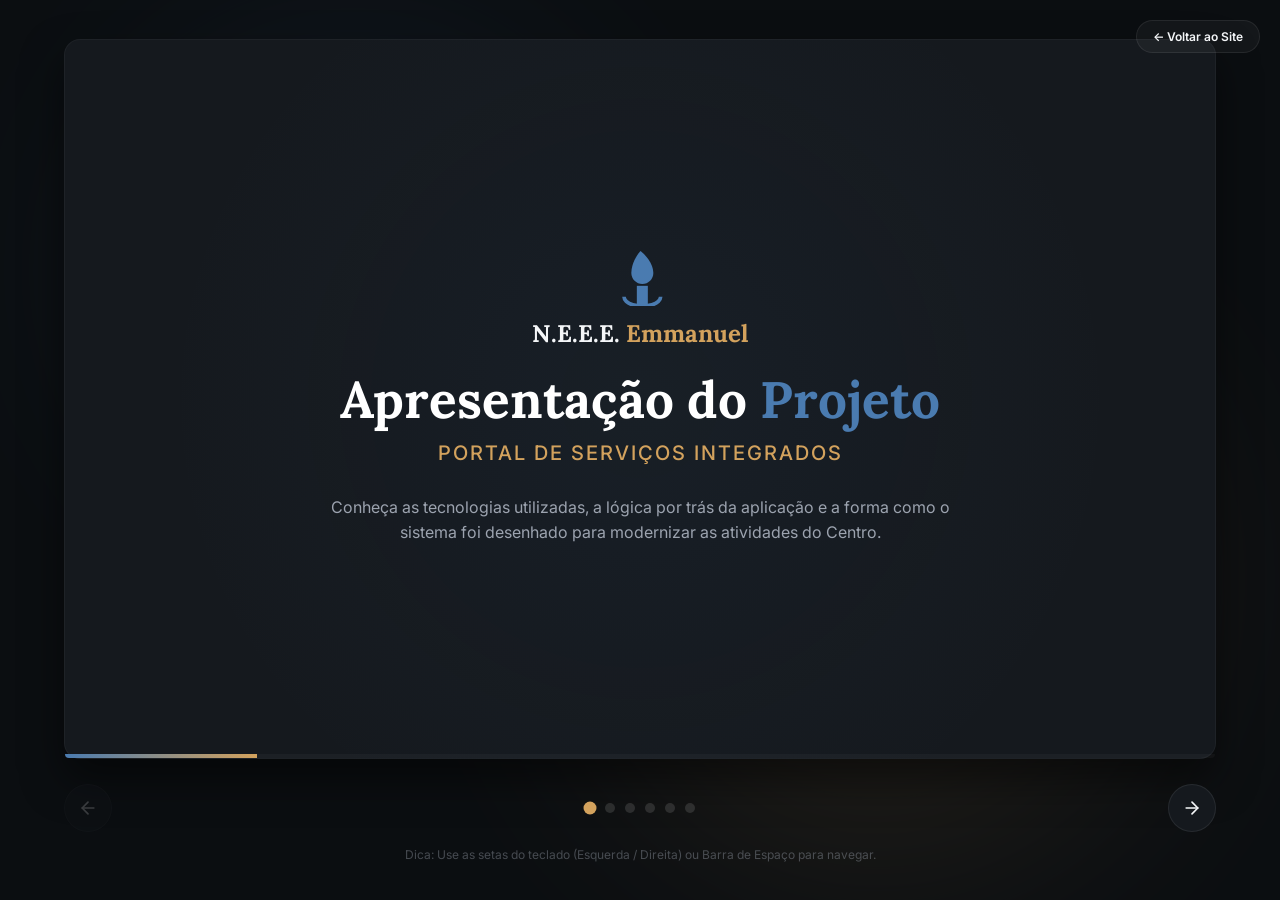
==== slides.html @ 594415b6 "refactor: remove comentarios de slides.html e posiciona na raiz" ====
﻿<!DOCTYPE html>
<html lang="pt-BR">

<head>
    <meta charset="UTF-8">
    <meta name="viewport" content="width=device-width, initial-scale=1.0">
    <title>Apresentação do Projeto - N.E.E.E. Emmanuel</title>
    <link rel="preconnect" href="https://fonts.googleapis.com">
    <link rel="preconnect" href="https://fonts.gstatic.com" crossorigin>
    <link
        href="https://fonts.googleapis.com/css2?family=Inter:wght@300;400;500;600;700;800&family=Lora:ital,wght@0,400;0,500;0,600;0,700;1,400&display=swap"
        rel="stylesheet">
    <style>
        :root {
            --primary-color: #4A7BB0;
            --primary-hover: #355B86;
            --primary-light: #F0F5FA;
            --secondary-color: #D3A25D;
            --secondary-hover: #B58444;
            --bg-dark: #0B0E11;
            --bg-slide: #15191E;
            --text-light: #F4F6F8;
            --text-gray: #9CA3AF;
            --font-title: 'Lora', serif;
            --font-body: 'Inter', sans-serif;
            --transition: all 0.4s cubic-bezier(0.25, 0.8, 0.25, 1);
            --shadow: 0 20px 40px rgba(0, 0, 0, 0.5);
            --radius: 16px;
        }

        * {
            margin: 0;
            padding: 0;
            box-sizing: border-box;
        }

        body {
            font-family: var(--font-body);
            background-color: var(--bg-dark);
            color: var(--text-light);
            height: 100vh;
            overflow: hidden;
            display: flex;
            flex-direction: column;
            justify-content: center;
            align-items: center;
            position: relative;
        }

        .glowing-bg {
            position: absolute;
            top: 0;
            left: 0;
            width: 100vw;
            height: 100vh;
            overflow: hidden;
            z-index: 1;
            pointer-events: none;
        }

        .blob {
            position: absolute;
            border-radius: 50%;
            filter: blur(120px);
            opacity: 0.12;
            animation: float 20s infinite alternate ease-in-out;
        }

        .blob-1 {
            width: 450px;
            height: 450px;
            background-color: var(--primary-color);
            top: 5%;
            left: 10%;
        }

        .blob-2 {
            width: 550px;
            height: 550px;
            background-color: var(--secondary-color);
            bottom: 5%;
            right: 10%;
            animation-delay: -7s;
        }

        @keyframes float {
            0% {
                transform: translate(0, 0) scale(1);
            }

            50% {
                transform: translate(60px, 40px) scale(1.15);
            }

            100% {
                transform: translate(-40px, -60px) scale(0.9);
            }
        }

        .presentation-container {
            position: relative;
            width: 90vw;
            height: 80vh;
            max-width: 1200px;
            max-height: 720px;
            perspective: 1500px;
            z-index: 10;
        }

        .slide {
            position: absolute;
            top: 0;
            left: 0;
            width: 100%;
            height: 100%;
            background-color: var(--bg-slide);
            border-radius: var(--radius);
            padding: 45px 55px;
            box-shadow: var(--shadow);
            opacity: 0;
            visibility: hidden;
            transform: translateZ(-100px) scale(0.95);
            transition: var(--transition);
            display: flex;
            flex-direction: column;
            justify-content: space-between;
            border: 1px solid rgba(255, 255, 255, 0.04);
        }

        .slide.active {
            opacity: 1;
            visibility: visible;
            transform: translateZ(0) scale(1);
        }

        .slide.prev {
            transform: translateZ(-100px) scale(0.95);
            opacity: 0;
            visibility: hidden;
        }

        .slide-header {
            display: flex;
            justify-content: space-between;
            align-items: center;
            border-bottom: 1px solid rgba(255, 255, 255, 0.06);
            padding-bottom: 15px;
        }

        .slide-logo {
            display: flex;
            align-items: center;
            gap: 10px;
        }

        .logo-text {
            font-family: var(--font-title);
            font-size: 1.1rem;
            font-weight: 700;
        }

        .logo-text span {
            color: var(--secondary-color);
        }

        .slide-tag {
            font-size: 0.7rem;
            text-transform: uppercase;
            letter-spacing: 2px;
            color: var(--primary-color);
            font-weight: 800;
        }

        .slide-body {
            flex-grow: 1;
            display: flex;
            flex-direction: column;
            justify-content: center;
            margin: 25px 0;
        }

        .slide h2 {
            font-family: var(--font-title);
            font-size: 2.4rem;
            color: #FFFFFF;
            margin-bottom: 15px;
            line-height: 1.2;
        }

        .slide h2 span {
            color: var(--secondary-color);
        }

        .slide p {
            color: var(--text-gray);
            font-size: 1.1rem;
            line-height: 1.6;
            max-width: 850px;
        }

        .slide-footer {
            display: flex;
            justify-content: space-between;
            align-items: center;
            border-top: 1px solid rgba(255, 255, 255, 0.04);
            padding-top: 15px;
            font-size: 0.8rem;
            color: var(--text-gray);
            opacity: 0.8;
        }

        .slide-grid-2 {
            display: grid;
            grid-template-columns: 1.15fr 0.85fr;
            gap: 40px;
            align-items: center;
        }

        .slide-grid-3 {
            display: grid;
            grid-template-columns: repeat(3, 1fr);
            gap: 20px;
            margin-top: 10px;
        }

        .slide-card {
            background-color: rgba(255, 255, 255, 0.01);
            border: 1px solid rgba(255, 255, 255, 0.04);
            border-radius: 12px;
            padding: 24px;
            transition: var(--transition);
            height: 100%;
            display: flex;
            flex-direction: column;
            justify-content: space-between;
        }

        .slide-card:hover {
            background-color: rgba(255, 255, 255, 0.04);
            transform: translateY(-5px);
            border-color: var(--secondary-color);
            box-shadow: 0 10px 20px rgba(0, 0, 0, 0.2);
        }

        .slide-card h4 {
            font-size: 1.15rem;
            color: var(--secondary-color);
            margin-bottom: 8px;
            font-family: var(--font-title);
        }

        .slide-card p {
            font-size: 0.85rem;
            line-height: 1.5;
            color: var(--text-gray);
        }

        .slide-card .card-icon {
            font-size: 1.5rem;
            margin-bottom: 12px;
            background: rgba(255, 255, 255, 0.02);
            width: 45px;
            height: 45px;
            display: flex;
            align-items: center;
            justify-content: center;
            border-radius: 10px;
            border: 1px solid rgba(255, 255, 255, 0.04);
        }

        .slide-title-page {
            text-align: center;
            align-items: center;
            justify-content: center;
            background: radial-gradient(circle at center, rgba(74, 123, 176, 0.06) 0%, rgba(21, 25, 30, 0) 70%), var(--bg-slide);
        }

        .slide-title-page .logo-container {
            margin-bottom: 20px;
            display: flex;
            flex-direction: column;
            align-items: center;
            gap: 12px;
        }

        .slide-title-page h1 {
            font-family: var(--font-title);
            font-size: 3.2rem;
            line-height: 1.2;
            color: #FFFFFF;
            margin-bottom: 10px;
        }

        .slide-title-page h1 span {
            color: var(--primary-color);
        }

        .slide-title-page h3 {
            font-size: 1.25rem;
            font-weight: 500;
            color: var(--secondary-color);
            margin-bottom: 30px;
            letter-spacing: 2px;
            text-transform: uppercase;
        }

        .slide-title-page p {
            max-width: 650px;
            font-size: 1rem;
            color: var(--text-gray);
            margin: 0 auto;
        }

        .controls {
            display: flex;
            justify-content: space-between;
            align-items: center;
            width: 90vw;
            max-width: 1200px;
            margin-top: 25px;
            z-index: 10;
        }

        .btn-nav {
            background-color: var(--bg-slide);
            border: 1px solid rgba(255, 255, 255, 0.08);
            color: var(--text-light);
            width: 48px;
            height: 48px;
            border-radius: 50%;
            cursor: pointer;
            display: flex;
            justify-content: center;
            align-items: center;
            transition: var(--transition);
            outline: none;
        }

        .btn-nav:hover:not(:disabled) {
            background-color: var(--primary-color);
            border-color: var(--primary-color);
            transform: scale(1.05);
        }

        .btn-nav:disabled {
            opacity: 0.2;
            cursor: not-allowed;
        }

        .pagination {
            display: flex;
            gap: 10px;
        }

        .dot {
            width: 10px;
            height: 10px;
            border-radius: 50%;
            background-color: rgba(255, 255, 255, 0.12);
            cursor: pointer;
            transition: var(--transition);
        }

        .dot.active {
            background-color: var(--secondary-color);
            transform: scale(1.3);
        }

        .progress-container {
            width: 100%;
            height: 4px;
            background-color: rgba(255, 255, 255, 0.03);
            position: absolute;
            bottom: 0;
            left: 0;
            border-radius: 0 0 var(--radius) var(--radius);
            overflow: hidden;
        }

        .progress-bar {
            height: 100%;
            width: 0%;
            background: linear-gradient(90deg, var(--primary-color), var(--secondary-color));
            transition: width 0.4s ease;
        }

        ul.slide-list {
            list-style: none;
            margin-top: 15px;
        }

        ul.slide-list li {
            position: relative;
            padding-left: 26px;
            margin-bottom: 12px;
            font-size: 1rem;
            color: var(--text-gray);
        }

        ul.slide-list li::before {
            content: "✓";
            position: absolute;
            left: 0;
            color: var(--secondary-color);
            font-weight: 800;
        }

        .tech-badges {
            display: flex;
            flex-wrap: wrap;
            gap: 8px;
            margin-top: 12px;
        }

        .tech-badge {
            background-color: rgba(74, 123, 176, 0.1);
            color: var(--primary-color);
            border: 1px solid rgba(74, 123, 176, 0.2);
            padding: 4px 10px;
            border-radius: 20px;
            font-size: 0.75rem;
            font-weight: 600;
        }

        .tech-badge.sec {
            background-color: rgba(211, 162, 93, 0.1);
            color: var(--secondary-color);
            border: 1px solid rgba(211, 162, 93, 0.2);
        }

        .shortcuts-tip {
            font-size: 0.75rem;
            color: var(--text-gray);
            opacity: 0.4;
            text-align: center;
            margin-top: 15px;
            z-index: 10;
        }

        .nav-home-btn {
            position: absolute;
            top: 20px;
            right: 20px;
            background-color: rgba(255, 255, 255, 0.04);
            border: 1px solid rgba(255, 255, 255, 0.08);
            color: var(--text-light);
            text-decoration: none;
            padding: 8px 16px;
            border-radius: 30px;
            font-size: 0.75rem;
            font-weight: 600;
            transition: var(--transition);
            z-index: 100;
        }

        .nav-home-btn:hover {
            background-color: var(--primary-color);
            border-color: var(--primary-color);
        }

        .terminal-window {
            background-color: #090C0E;
            border: 1px solid rgba(255, 255, 255, 0.06);
            border-radius: 10px;
            overflow: hidden;
            box-shadow: 0 10px 30px rgba(0, 0, 0, 0.4);
            width: 100%;
        }

        .terminal-header {
            background-color: rgba(255, 255, 255, 0.02);
            padding: 10px 14px;
            display: flex;
            align-items: center;
            gap: 6px;
            border-bottom: 1px solid rgba(255, 255, 255, 0.04);
        }

        .terminal-dot {
            width: 8px;
            height: 8px;
            border-radius: 50%;
        }

        .dot-red {
            background-color: #FF5F56;
        }

        .dot-yellow {
            background-color: #FFBD2E;
        }

        .dot-green {
            background-color: #27C93F;
        }

        .terminal-title {
            margin-left: auto;
            margin-right: auto;
            font-size: 0.7rem;
            color: var(--text-gray);
            letter-spacing: 0.5px;
        }

        .terminal-body {
            padding: 16px 20px;
        }

        @media (max-width: 768px) {
            body {
                overflow-y: auto;
                height: auto;
                padding: 40px 10px;
            }

            .presentation-container {
                width: 95vw;
                height: auto;
                min-height: 80vh;
            }

            .slide {
                position: relative;
                height: auto;
                padding: 30px 20px;
                opacity: 0;
                display: none;
                margin-bottom: 0;
            }

            .slide.active {
                opacity: 1;
                display: flex;
            }

            .slide h2 {
                font-size: 1.8rem;
            }

            .slide p {
                font-size: 0.95rem;
            }

            .slide-grid-2,
            .slide-grid-3 {
                grid-template-columns: 1fr;
                gap: 20px;
            }

            .slide-card {
                padding: 16px;
            }

            .controls {
                width: 95vw;
                margin-top: 15px;
            }

            .nav-home-btn {
                position: fixed;
                top: 10px;
                right: 10px;
                padding: 6px 12px;
                font-size: 0.7rem;
            }
        }
    </style>
</head>

<body>

    <div class="glowing-bg">
        <div class="blob blob-1"></div>
        <div class="blob blob-2"></div>
    </div>

    <a href="index.html" class="nav-home-btn">← Voltar ao Site</a>

    <div class="presentation-container">

        <div class="slide slide-title-page active">
            <div class="logo-container">
                <svg width="55" height="55" viewBox="0 0 24 30" fill="none" xmlns="http://www.w3.org/2000/svg">
                    <path
                        d="M12 0C12 0 7 5.37258 7 12C7 15.3137 9.68629 18 13 18C16.3137 18 19 15.3137 19 12C19 5.37258 12 0 12 0Z"
                        fill="var(--primary-color)" />
                    <rect x="10" y="19" width="6" height="11" fill="var(--primary-color)" />
                    <path d="M3 25C3 25 3 30 13 30C23 30 23 25 23 25" stroke="var(--primary-color)" stroke-width="2" />
                </svg>
                <div class="logo-text" style="font-size: 1.5rem;">N.E.E.E. <span>Emmanuel</span></div>
            </div>
            <h1>Apresentação do <span>Projeto</span></h1>
            <h3>Portal de Serviços Integrados</h3>
            <p>Conheça as tecnologias utilizadas, a lógica por trás da aplicação e a forma como o sistema foi desenhado
                para modernizar as atividades do Centro.</p>
            <div class="progress-container">
                <div class="progress-bar"></div>
            </div>
        </div>

        <div class="slide">
            <div class="slide-header">
                <div class="slide-logo">
                    <svg width="20" height="20" viewBox="0 0 24 30" fill="none" xmlns="http://www.w3.org/2000/svg">
                        <path
                            d="M12 0C12 0 7 5.37258 7 12C7 15.3137 9.68629 18 13 18C16.3137 18 19 15.3137 19 12C19 5.37258 12 0 12 0Z"
                            fill="var(--primary-color)" />
                        <rect x="10" y="19" width="6" height="11" fill="var(--primary-color)" />
                        <path d="M3 25C3 25 3 30 13 30C23 30 23 25 23 25" stroke="var(--primary-color)"
                            stroke-width="2" />
                    </svg>
                    <span class="logo-text">PORTAL <span>Emmanuel</span></span>
                </div>
                <span class="slide-tag">01 / Conceito</span>
            </div>
            <div class="slide-body">
                <div class="slide-grid-2">
                    <div>
                        <h2>A Proposta do <span>Projeto</span></h2>
                        <p>O Núcleo de Estudos Espírita Emmanuel atua desde 1969 prestando auxílio e amparo. Este
                            projeto propõe a <strong>modernização e facilitação</strong> do acesso da comunidade aos
                            serviços do centro.</p>
                        <ul class="slide-list">
                            <li><strong>Site Institucional:</strong> Divulgação histórica, palestras públicas e ações
                                sociais presenciais.</li>
                            <li><strong>Portal Interativo:</strong> Gestão e simulação de serviços em formato digital,
                                eliminando processos lentos em papel.</li>
                            <li><strong>Inclusão e Comunidade:</strong> Conexão mais ágil para voluntários, leitores e
                                participantes do bazar de caridade.</li>
                        </ul>
                    </div>
                    <div style="text-align: center; font-size: 8rem; opacity: 0.12; user-select: none;">🎯</div>
                </div>
            </div>
            <div class="slide-footer">
                <span>Projeto Portal de Serviços NEEE</span>
                <span>Slide 2 de 6</span>
            </div>
            <div class="progress-container">
                <div class="progress-bar"></div>
            </div>
        </div>

        <div class="slide">
            <div class="slide-header">
                <div class="slide-logo">
                    <svg width="20" height="20" viewBox="0 0 24 30" fill="none" xmlns="http://www.w3.org/2000/svg">
                        <path
                            d="M12 0C12 0 7 5.37258 7 12C7 15.3137 9.68629 18 13 18C16.3137 18 19 15.3137 19 12C19 5.37258 12 0 12 0Z"
                            fill="var(--primary-color)" />
                        <rect x="10" y="19" width="6" height="11" fill="var(--primary-color)" />
                        <path d="M3 25C3 25 3 30 13 30C23 30 23 25 23 25" stroke="var(--primary-color)"
                            stroke-width="2" />
                    </svg>
                    <span class="logo-text">PORTAL <span>Emmanuel</span></span>
                </div>
                <span class="slide-tag">02 / Tecnologias</span>
            </div>
            <div class="slide-body">
                <h2>Stack Tecnológica <span>Utilizada</span></h2>
                <p style="margin-bottom: 15px;">O ecossistema do site foi projetado para rodar inteiramente no lado do
                    cliente (Client-Side), garantindo alta velocidade e custo zero de infraestrutura de servidor.</p>
                <div class="slide-grid-3">
                    <div class="slide-card">
                        <div>
                            <div class="card-icon">📁</div>
                            <h4>HTML5 Semântico</h4>
                            <p>Utilização correta da hierarquia de cabeçalhos e tags semânticas para melhor indexação de
                                SEO e leitura de tela.</p>
                        </div>
                        <div class="tech-badges"><span class="tech-badge">Acessibilidade</span></div>
                    </div>
                    <div class="slide-card">
                        <div>
                            <div class="card-icon">🎨</div>
                            <h4>CSS3 Moderno</h4>
                            <p>Variáveis CSS para temas, Grid e Flexbox para responsividade, efeitos de Glassmorphism e
                                estilização `@media print` para o cupom do bazar.</p>
                        </div>
                        <div class="tech-badges"><span class="tech-badge">CSS Grid</span><span class="tech-badge">Print
                                Layout</span></div>
                    </div>
                    <div class="slide-card">
                        <div>
                            <div class="card-icon">⚡</div>
                            <h4>Vanilla JS & Storage</h4>
                            <p>JavaScript puro sem frameworks adicionais. Controle de estado complexo persistido
                                localmente via Web Storage API (localStorage).</p>
                        </div>
                        <div class="tech-badges"><span class="tech-badge">ES6+ JavaScript</span><span
                                class="tech-badge">localStorage</span></div>
                    </div>
                </div>
            </div>
            <div class="slide-footer">
                <span>Projeto Portal de Serviços NEEE</span>
                <span>Slide 3 de 6</span>
            </div>
            <div class="progress-container">
                <div class="progress-bar"></div>
            </div>
        </div>

        <div class="slide">
            <div class="slide-header">
                <div class="slide-logo">
                    <svg width="20" height="20" viewBox="0 0 24 30" fill="none" xmlns="http://www.w3.org/2000/svg">
                        <path
                            d="M12 0C12 0 7 5.37258 7 12C7 15.3137 9.68629 18 13 18C16.3137 18 19 15.3137 19 12C19 5.37258 12 0 12 0Z"
                            fill="var(--primary-color)" />
                        <rect x="10" y="19" width="6" height="11" fill="var(--primary-color)" />
                        <path d="M3 25C3 25 3 30 13 30C23 30 23 25 23 25" stroke="var(--primary-color)"
                            stroke-width="2" />
                    </svg>
                    <span class="logo-text">PORTAL <span>Emmanuel</span></span>
                </div>
                <span class="slide-tag">03 / Comportamento</span>
            </div>
            <div class="slide-body">
                <h2>O que o <span>JavaScript</span> faz?</h2>
                <p style="margin-bottom: 15px;">A lógica de controle programada no arquivo <code>portal.js</code>
                    gerencia toda a interatividade de forma dinâmica:</p>
                <div class="slide-grid-3">
                    <div class="slide-card">
                        <div>
                            <div class="card-icon">🛍️</div>
                            <h4>Bazar Interativo</h4>
                            <p>Filtros, carrinho de compras com controle reativo de estoque físico, soma de valores com
                                cálculo de desconto social e emissão de comprovante fiscal.</p>
                        </div>
                    </div>
                    <div class="slide-card">
                        <div>
                            <div class="card-icon">📚</div>
                            <h4>Reserva de Acervo</h4>
                            <p>Tabela de livros com busca em tempo real, fluxo de reserva via janela modal e
                                sincronização com indicadores do dashboard.</p>
                        </div>
                    </div>
                    <div class="slide-card">
                        <div>
                            <div class="card-icon">🗓️</div>
                            <h4>Validações & Listas</h4>
                            <p>Controle de agendamentos de Acolhimento Fraterno bloqueando dias inválidos (fora de
                                terças-feiras e passados) e escala flexível de voluntariado.</p>
                        </div>
                    </div>
                </div>
            </div>
            <div class="slide-footer">
                <span>Projeto Portal de Serviços NEEE</span>
                <span>Slide 4 de 6</span>
            </div>
            <div class="progress-container">
                <div class="progress-bar"></div>
            </div>
        </div>

        <div class="slide">
            <div class="slide-header">
                <div class="slide-logo">
                    <svg width="20" height="20" viewBox="0 0 24 30" fill="none" xmlns="http://www.w3.org/2000/svg">
                        <path
                            d="M12 0C12 0 7 5.37258 7 12C7 15.3137 9.68629 18 13 18C16.3137 18 19 15.3137 19 12C19 5.37258 12 0 12 0Z"
                            fill="var(--primary-color)" />
                        <rect x="10" y="19" width="6" height="11" fill="var(--primary-color)" />
                        <path d="M3 25C3 25 3 30 13 30C23 30 23 25 23 25" stroke="var(--primary-color)"
                            stroke-width="2" />
                    </svg>
                    <span class="logo-text">PORTAL <span>Emmanuel</span></span>
                </div>
                <span class="slide-tag">04 / Desenvolvimento</span>
            </div>
            <div class="slide-body">
                <div class="slide-grid-2">
                    <div>
                        <h2>Como foi Feito? <span>Arquitetura</span></h2>
                        <p>O desenvolvimento focou em proporcionar uma interface leve, segura e esteticamente premium,
                            dividida em módulos claros:</p>
                        <ul class="slide-list">
                            <li><strong>Separação de Preocupações:</strong> HTML estrutural, folha de estilos limpa e
                                modular de layout, e JavaScript isolado em escopo fechado (IIFE).</li>
                            <li><strong>Identidade Coesa:</strong> Paleta HSL focando em harmonia (azul sereno para paz
                                espiritual e dourado para acolhimento) com fontes refinadas (Lora + Inter).</li>
                            <li><strong>Persistência Sem Backend:</strong> Simulação completa de banco de dados por
                                chave-valor do localStorage, permitindo demonstrações idênticas a um ambiente real de
                                produção.</li>
                        </ul>
                    </div>
                    <div class="terminal-window">
                        <div class="terminal-header">
                            <div class="terminal-dot dot-red"></div>
                            <div class="terminal-dot dot-yellow"></div>
                            <div class="terminal-dot dot-green"></div>
                            <span class="terminal-title">estrutura-projeto</span>
                        </div>
                        <div class="terminal-body">
                            <code
                                style="display: block; font-family: monospace; font-size: 0.85rem; line-height: 1.6; color: var(--text-gray);">
├── index.html (Site Principal)<br>
├── style.css (Estilos Globais)<br>
├── portal.html (Portal de Painéis)<br>
├── portal.css (Layout do Painel)<br>
├── portal.js (Lógica & Estados)<br>
└── images/ (Banco de Imagens)
                            </code>
                        </div>
                    </div>
                </div>
            </div>
            <div class="slide-footer">
                <span>Projeto Portal de Serviços NEEE</span>
                <span>Slide 5 de 6</span>
            </div>
            <div class="progress-container">
                <div class="progress-bar"></div>
            </div>
        </div>

        <div class="slide">
            <div class="slide-header">
                <div class="slide-logo">
                    <svg width="20" height="20" viewBox="0 0 24 30" fill="none" xmlns="http://www.w3.org/2000/svg">
                        <path
                            d="M12 0C12 0 7 5.37258 7 12C7 15.3137 9.68629 18 13 18C16.3137 18 19 15.3137 19 12C19 5.37258 12 0 12 0Z"
                            fill="var(--primary-color)" />
                        <rect x="10" y="19" width="6" height="11" fill="var(--primary-color)" />
                        <path d="M3 25C3 25 3 30 13 30C23 30 23 25 23 25" stroke="var(--primary-color)"
                            stroke-width="2" />
                    </svg>
                    <span class="logo-text">PORTAL <span>Emmanuel</span></span>
                </div>
                <span class="slide-tag">05 / Resultados</span>
            </div>
            <div class="slide-body" style="text-align: center; align-items: center;">
                <h2>Principais <span>Benefícios</span> do Modelo</h2>
                <p style="margin: 0 auto 25px auto; max-width: 750px;">O desenvolvimento alcançou uma plataforma
                    estática de alta fidelidade e utilidade imediata.</p>
                <div class="slide-grid-3" style="width: 100%;">
                    <div class="slide-card" style="text-align: center; align-items: center;">
                        <div class="card-icon" style="font-size: 2.2rem; margin-bottom: 5px;">🚀</div>
                        <h4>Velocidade Máxima</h4>
                        <p>Carregamento instantâneo por não depender de chamadas e APIs externas lentas.</p>
                    </div>
                    <div class="slide-card" style="text-align: center; align-items: center;">
                        <div class="card-icon" style="font-size: 2.2rem; margin-bottom: 5px;">🛡️</div>
                        <h4>Segurança & Privacidade</h4>
                        <p>Os dados residem estritamente no dispositivo do usuário, eliminando riscos de vazamento.</p>
                    </div>
                    <div class="slide-card" style="text-align: center; align-items: center;">
                        <div class="card-icon" style="font-size: 2.2rem; margin-bottom: 5px;">💰</div>
                        <h4>Hospedagem Econômica</h4>
                        <p>Pode ser hospedado de forma totalmente gratuita em servidores de arquivos estáticos.</p>
                    </div>
                </div>
                <h4 style="margin-top: 25px; font-size: 1.2rem; color: #FFFFFF; font-family: var(--font-title);">
                    Obrigado!
                </h4>
            </div>
            <div class="slide-footer">
                <span>Projeto Portal de Serviços NEEE</span>
                <span>Slide 6 de 6</span>
            </div>
            <div class="progress-container">
                <div class="progress-bar"></div>
            </div>
        </div>

    </div>

    <div class="controls">
        <button class="btn-nav" id="btn-prev" disabled aria-label="Slide anterior">
            <svg width="20" height="20" viewBox="0 0 24 24" fill="none" stroke="currentColor" stroke-width="2"
                stroke-linecap="round" stroke-linejoin="round">
                <line x1="19" y1="12" x2="5" y2="12"></line>
                <polyline points="12 19 5 12 12 5"></polyline>
            </svg>
        </button>
        <div class="pagination" id="pagination-dots">

        </div>
        <button class="btn-nav" id="btn-next" aria-label="Próximo slide">
            <svg width="20" height="20" viewBox="0 0 24 24" fill="none" stroke="currentColor" stroke-width="2"
                stroke-linecap="round" stroke-linejoin="round">
                <line x1="5" y1="12" x2="19" y2="12"></line>
                <polyline points="12 5 19 12 12 19"></polyline>
            </svg>
        </button>
    </div>

    <div class="shortcuts-tip">Dica: Use as setas do teclado (Esquerda / Direita) ou Barra de Espaço para navegar.</div>

    <script>
        document.addEventListener('DOMContentLoaded', () => {
            const slides = document.querySelectorAll('.slide');
            const btnPrev = document.getElementById('btn-prev');
            const btnNext = document.getElementById('btn-next');
            const dotsContainer = document.getElementById('pagination-dots');

            let currentSlide = 0;
            const totalSlides = slides.length;

            for (let i = 0; i < totalSlides; i++) {
                const dot = document.createElement('div');
                dot.className = `dot ${i === 0 ? 'active' : ''}`;
                dot.addEventListener('click', () => goToSlide(i));
                dotsContainer.appendChild(dot);
            }

            const dots = document.querySelectorAll('.dot');

            function updateSlideState() {
                slides.forEach((slide, index) => {
                    slide.classList.remove('active', 'prev');
                    if (index === currentSlide) {
                        slide.classList.add('active');
                    } else if (index < currentSlide) {
                        slide.classList.add('prev');
                    }
                });

                dots.forEach((dot, index) => {
                    if (index === currentSlide) {
                        dot.classList.add('active');
                    } else {
                        dot.classList.remove('active');
                    }
                });

                const activeProgressBar = slides[currentSlide].querySelector('.progress-bar');
                if (activeProgressBar) {
                    const percentage = ((currentSlide + 1) / totalSlides) * 100;
                    activeProgressBar.style.width = `${percentage}%`;
                }

                btnPrev.disabled = currentSlide === 0;
                btnNext.disabled = currentSlide === totalSlides - 1;
            }

            function goToSlide(index) {
                if (index >= 0 && index < totalSlides) {
                    currentSlide = index;
                    updateSlideState();
                }
            }

            function nextSlide() {
                if (currentSlide < totalSlides - 1) {
                    currentSlide++;
                    updateSlideState();
                }
            }

            function prevSlide() {
                if (currentSlide > 0) {
                    currentSlide--;
                    updateSlideState();
                }
            }

            btnPrev.addEventListener('click', prevSlide);
            btnNext.addEventListener('click', nextSlide);

            document.addEventListener('keydown', (e) => {
                if (e.key === 'ArrowRight' || e.key === ' ') {
                    e.preventDefault();
                    nextSlide();
                } else if (e.key === 'ArrowLeft') {
                    e.preventDefault();
                    prevSlide();
                }
            });

            updateSlideState();
        });
    </script>
</body>

</html>
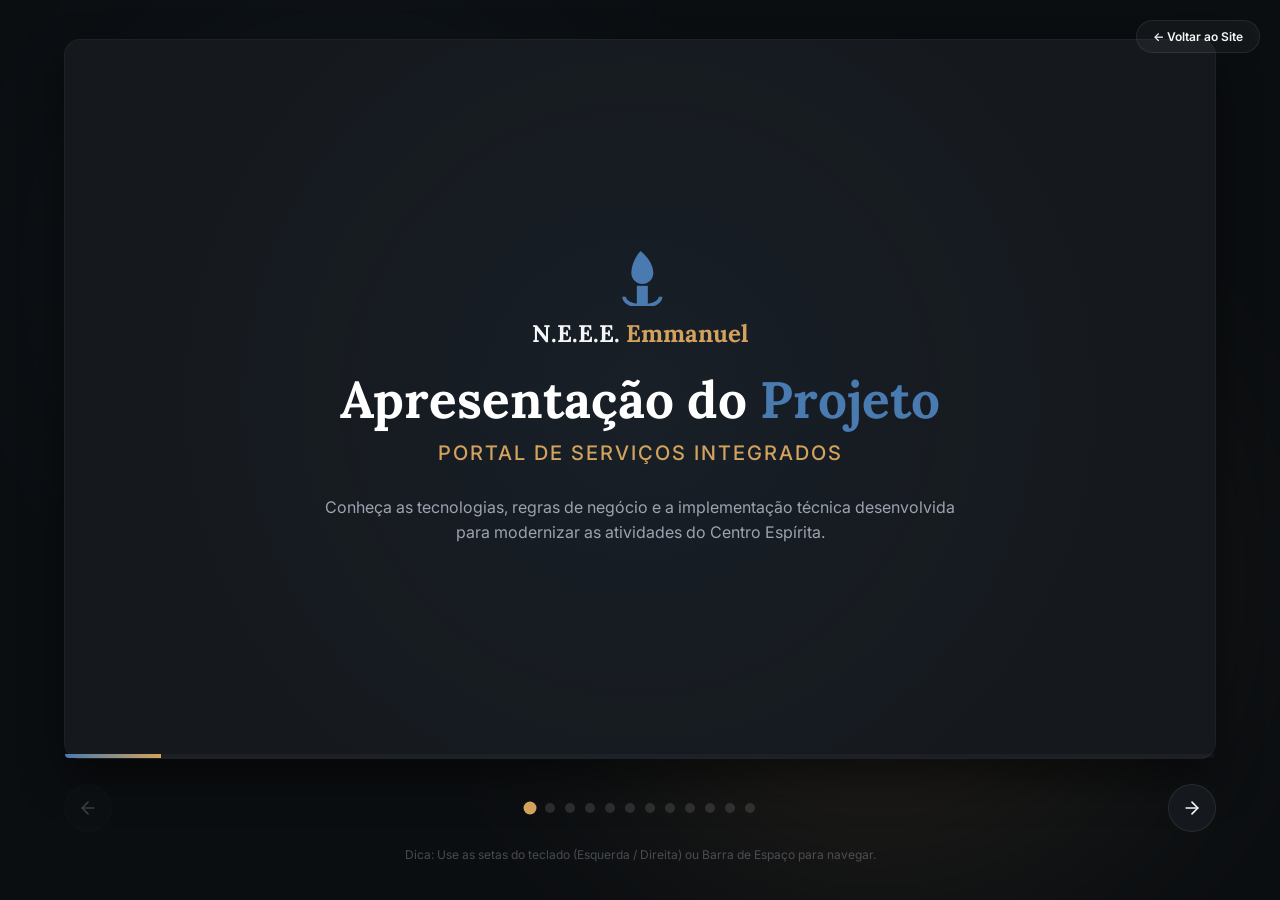
==== commit eb9df5e5: "feat: expand slides to 12 pages with project info and code syntax highlighting" ====
--- a/slides.html
+++ b/slides.html
@@ -1,4 +1,4 @@
-﻿<!DOCTYPE html>
+<!DOCTYPE html>
 <html lang="pt-BR">
 
 <head>
@@ -506,6 +506,31 @@
             padding: 16px 20px;
         }
 
+        .code-container {
+            margin: 0;
+            overflow-x: auto;
+            max-height: 250px;
+            text-align: left;
+        }
+
+        .code-snippet {
+            font-family: 'Consolas', 'Fira Code', 'Courier New', Courier, monospace;
+            font-size: 0.72rem;
+            color: #ABB2BF;
+            line-height: 1.45;
+            white-space: pre;
+            display: block;
+        }
+        
+        .kw { color: #C678DD; font-weight: bold; } /* keyword */
+        .fn { color: #61AFEF; } /* function */
+        .str { color: #98C379; } /* string */
+        .cmt { color: #5C6370; font-style: italic; } /* comment */
+        .num { color: #D19A66; } /* number */
+        .op { color: #56B6C2; } /* operator */
+        .typ { color: #E5C07B; } /* type/class */
+        .var { color: #E06C75; } /* variable/property */
+
         @media (max-width: 768px) {
             body {
                 overflow-y: auto;
@@ -591,8 +616,7 @@
             </div>
             <h1>Apresentação do <span>Projeto</span></h1>
             <h3>Portal de Serviços Integrados</h3>
-            <p>Conheça as tecnologias utilizadas, a lógica por trás da aplicação e a forma como o sistema foi desenhado
-                para modernizar as atividades do Centro.</p>
+            <p>Conheça as tecnologias, regras de negócio e a implementação técnica desenvolvida para modernizar as atividades do Centro Espírita.</p>
             <div class="progress-container">
                 <div class="progress-bar"></div>
             </div>
@@ -602,39 +626,32 @@
             <div class="slide-header">
                 <div class="slide-logo">
                     <svg width="20" height="20" viewBox="0 0 24 30" fill="none" xmlns="http://www.w3.org/2000/svg">
-                        <path
-                            d="M12 0C12 0 7 5.37258 7 12C7 15.3137 9.68629 18 13 18C16.3137 18 19 15.3137 19 12C19 5.37258 12 0 12 0Z"
-                            fill="var(--primary-color)" />
+                        <path d="M12 0C12 0 7 5.37258 7 12C7 15.3137 9.68629 18 13 18C16.3137 18 19 15.3137 19 12C19 5.37258 12 0 12 0Z" fill="var(--primary-color)" />
                         <rect x="10" y="19" width="6" height="11" fill="var(--primary-color)" />
-                        <path d="M3 25C3 25 3 30 13 30C23 30 23 25 23 25" stroke="var(--primary-color)"
-                            stroke-width="2" />
+                        <path d="M3 25C3 25 3 30 13 30C23 30 23 25 23 25" stroke="var(--primary-color)" stroke-width="2" />
                     </svg>
                     <span class="logo-text">PORTAL <span>Emmanuel</span></span>
                 </div>
-                <span class="slide-tag">01 / Conceito</span>
+                <span class="slide-tag">01 / O Centro Espírita</span>
             </div>
             <div class="slide-body">
                 <div class="slide-grid-2">
                     <div>
-                        <h2>A Proposta do <span>Projeto</span></h2>
-                        <p>O Núcleo de Estudos Espírita Emmanuel atua desde 1969 prestando auxílio e amparo. Este
-                            projeto propõe a <strong>modernização e facilitação</strong> do acesso da comunidade aos
-                            serviços do centro.</p>
+                        <h2>O que é o <span>N.E.E.E. Emmanuel</span>?</h2>
+                        <p>Fundado em <strong>1969</strong> em Mairiporã - SP, o Núcleo de Estudos Espíritas Emmanuel é uma instituição filantrópica que promove o estudo e a prática da doutrina espírita, além de prestar relevante apoio social à comunidade local.</p>
                         <ul class="slide-list">
-                            <li><strong>Site Institucional:</strong> Divulgação histórica, palestras públicas e ações
-                                sociais presenciais.</li>
-                            <li><strong>Portal Interativo:</strong> Gestão e simulação de serviços em formato digital,
-                                eliminando processos lentos em papel.</li>
-                            <li><strong>Inclusão e Comunidade:</strong> Conexão mais ágil para voluntários, leitores e
-                                participantes do bazar de caridade.</li>
+                            <li><strong>Estudo Doutrinário:</strong> Cursos sistemáticos e palestras públicas regulares.</li>
+                            <li><strong>Bazar Solidário:</strong> Captação de recursos via brechó interno ("Breshopping").</li>
+                            <li><strong>Biblioteca:</strong> Difusão de livros espíritas clássicos e contemporâneos.</li>
+                            <li><strong>Conversa Fraterna:</strong> Atendimento espiritual e acolhimento emocional.</li>
                         </ul>
                     </div>
-                    <div style="text-align: center; font-size: 8rem; opacity: 0.12; user-select: none;">🎯</div>
+                    <div style="text-align: center; font-size: 7.5rem; opacity: 0.12; user-select: none;">🏡</div>
                 </div>
             </div>
             <div class="slide-footer">
                 <span>Projeto Portal de Serviços NEEE</span>
-                <span>Slide 2 de 6</span>
+                <span>Slide 2 de 12</span>
             </div>
             <div class="progress-container">
                 <div class="progress-bar"></div>
@@ -645,56 +662,31 @@
             <div class="slide-header">
                 <div class="slide-logo">
                     <svg width="20" height="20" viewBox="0 0 24 30" fill="none" xmlns="http://www.w3.org/2000/svg">
-                        <path
-                            d="M12 0C12 0 7 5.37258 7 12C7 15.3137 9.68629 18 13 18C16.3137 18 19 15.3137 19 12C19 5.37258 12 0 12 0Z"
-                            fill="var(--primary-color)" />
+                        <path d="M12 0C12 0 7 5.37258 7 12C7 15.3137 9.68629 18 13 18C16.3137 18 19 15.3137 19 12C19 5.37258 12 0 12 0Z" fill="var(--primary-color)" />
                         <rect x="10" y="19" width="6" height="11" fill="var(--primary-color)" />
-                        <path d="M3 25C3 25 3 30 13 30C23 30 23 25 23 25" stroke="var(--primary-color)"
-                            stroke-width="2" />
+                        <path d="M3 25C3 25 3 30 13 30C23 30 23 25 23 25" stroke="var(--primary-color)" stroke-width="2" />
                     </svg>
                     <span class="logo-text">PORTAL <span>Emmanuel</span></span>
                 </div>
-                <span class="slide-tag">02 / Tecnologias</span>
+                <span class="slide-tag">02 / O Desafio</span>
             </div>
             <div class="slide-body">
-                <h2>Stack Tecnológica <span>Utilizada</span></h2>
-                <p style="margin-bottom: 15px;">O ecossistema do site foi projetado para rodar inteiramente no lado do
-                    cliente (Client-Side), garantindo alta velocidade e custo zero de infraestrutura de servidor.</p>
-                <div class="slide-grid-3">
-                    <div class="slide-card">
-                        <div>
-                            <div class="card-icon">📁</div>
-                            <h4>HTML5 Semântico</h4>
-                            <p>Utilização correta da hierarquia de cabeçalhos e tags semânticas para melhor indexação de
-                                SEO e leitura de tela.</p>
-                        </div>
-                        <div class="tech-badges"><span class="tech-badge">Acessibilidade</span></div>
-                    </div>
-                    <div class="slide-card">
-                        <div>
-                            <div class="card-icon">🎨</div>
-                            <h4>CSS3 Moderno</h4>
-                            <p>Variáveis CSS para temas, Grid e Flexbox para responsividade, efeitos de Glassmorphism e
-                                estilização `@media print` para o cupom do bazar.</p>
-                        </div>
-                        <div class="tech-badges"><span class="tech-badge">CSS Grid</span><span class="tech-badge">Print
-                                Layout</span></div>
-                    </div>
-                    <div class="slide-card">
-                        <div>
-                            <div class="card-icon">⚡</div>
-                            <h4>Vanilla JS & Storage</h4>
-                            <p>JavaScript puro sem frameworks adicionais. Controle de estado complexo persistido
-                                localmente via Web Storage API (localStorage).</p>
-                        </div>
-                        <div class="tech-badges"><span class="tech-badge">ES6+ JavaScript</span><span
-                                class="tech-badge">localStorage</span></div>
-                    </div>
+                <div class="slide-grid-2">
+                    <div>
+                        <h2>Modernização <span>Sem Servidor</span></h2>
+                        <p>O desafio consistiu em desenhar e implementar um sistema interativo para gerir os serviços de assistência, empréstimos e vendas com restrições severas de infraestrutura.</p>
+                        <ul class="slide-list">
+                            <li><strong>Custo Zero de Hospedagem:</strong> Operação inteiramente estática (Client-Side).</li>
+                            <li><strong>Segurança por Isolamento:</strong> Informações críticas dos leitores e agendamentos mantidas apenas localmente.</li>
+                            <li><strong>Simulação de Alta Fidelidade:</strong> Operação reativa contendo controles e validações realistas de um banco de dados dinâmico.</li>
+                        </ul>
+                    </div>
+                    <div style="text-align: center; font-size: 7.5rem; opacity: 0.12; user-select: none;">🎯</div>
                 </div>
             </div>
             <div class="slide-footer">
                 <span>Projeto Portal de Serviços NEEE</span>
-                <span>Slide 3 de 6</span>
+                <span>Slide 3 de 12</span>
             </div>
             <div class="progress-container">
                 <div class="progress-bar"></div>
@@ -705,51 +697,44 @@
             <div class="slide-header">
                 <div class="slide-logo">
                     <svg width="20" height="20" viewBox="0 0 24 30" fill="none" xmlns="http://www.w3.org/2000/svg">
-                        <path
-                            d="M12 0C12 0 7 5.37258 7 12C7 15.3137 9.68629 18 13 18C16.3137 18 19 15.3137 19 12C19 5.37258 12 0 12 0Z"
-                            fill="var(--primary-color)" />
+                        <path d="M12 0C12 0 7 5.37258 7 12C7 15.3137 9.68629 18 13 18C16.3137 18 19 15.3137 19 12C19 5.37258 12 0 12 0Z" fill="var(--primary-color)" />
                         <rect x="10" y="19" width="6" height="11" fill="var(--primary-color)" />
-                        <path d="M3 25C3 25 3 30 13 30C23 30 23 25 23 25" stroke="var(--primary-color)"
-                            stroke-width="2" />
+                        <path d="M3 25C3 25 3 30 13 30C23 30 23 25 23 25" stroke="var(--primary-color)" stroke-width="2" />
                     </svg>
                     <span class="logo-text">PORTAL <span>Emmanuel</span></span>
                 </div>
-                <span class="slide-tag">03 / Comportamento</span>
+                <span class="slide-tag">03 / Portal de Serviços</span>
             </div>
             <div class="slide-body">
-                <h2>O que o <span>JavaScript</span> faz?</h2>
-                <p style="margin-bottom: 15px;">A lógica de controle programada no arquivo <code>portal.js</code>
-                    gerencia toda a interatividade de forma dinâmica:</p>
+                <h2>Módulos do <span>Sistema</span></h2>
+                <p style="margin-bottom: 12px;">A interface unifica os processos da instituição em quatro grandes pilares funcionais:</p>
                 <div class="slide-grid-3">
                     <div class="slide-card">
                         <div>
+                            <div class="card-icon">📊</div>
+                            <h4>Painel Geral</h4>
+                            <p>Dashboard central com contadores dinâmicos de livros, itens em estoque e voluntários ativos.</p>
+                        </div>
+                    </div>
+                    <div class="slide-card">
+                        <div>
                             <div class="card-icon">🛍️</div>
-                            <h4>Bazar Interativo</h4>
-                            <p>Filtros, carrinho de compras com controle reativo de estoque físico, soma de valores com
-                                cálculo de desconto social e emissão de comprovante fiscal.</p>
+                            <h4>Breshopping</h4>
+                            <p>Catálogo reativo para gerenciar vendas, carrinho de compras, cálculo de desconto social e recibos.</p>
                         </div>
                     </div>
                     <div class="slide-card">
                         <div>
                             <div class="card-icon">📚</div>
-                            <h4>Reserva de Acervo</h4>
-                            <p>Tabela de livros com busca em tempo real, fluxo de reserva via janela modal e
-                                sincronização com indicadores do dashboard.</p>
-                        </div>
-                    </div>
-                    <div class="slide-card">
-                        <div>
-                            <div class="card-icon">🗓️</div>
-                            <h4>Validações & Listas</h4>
-                            <p>Controle de agendamentos de Acolhimento Fraterno bloqueando dias inválidos (fora de
-                                terças-feiras e passados) e escala flexível de voluntariado.</p>
+                            <h4>Biblioteca Modesto</h4>
+                            <p>Controle do acervo de livros espíritas com busca instantânea e formulário modal de reserva.</p>
                         </div>
                     </div>
                 </div>
             </div>
             <div class="slide-footer">
                 <span>Projeto Portal de Serviços NEEE</span>
-                <span>Slide 4 de 6</span>
+                <span>Slide 4 de 12</span>
             </div>
             <div class="progress-container">
                 <div class="progress-bar"></div>
@@ -760,31 +745,58 @@
             <div class="slide-header">
                 <div class="slide-logo">
                     <svg width="20" height="20" viewBox="0 0 24 30" fill="none" xmlns="http://www.w3.org/2000/svg">
-                        <path
-                            d="M12 0C12 0 7 5.37258 7 12C7 15.3137 9.68629 18 13 18C16.3137 18 19 15.3137 19 12C19 5.37258 12 0 12 0Z"
-                            fill="var(--primary-color)" />
+                        <path d="M12 0C12 0 7 5.37258 7 12C7 15.3137 9.68629 18 13 18C16.3137 18 19 15.3137 19 12C19 5.37258 12 0 12 0Z" fill="var(--primary-color)" />
                         <rect x="10" y="19" width="6" height="11" fill="var(--primary-color)" />
-                        <path d="M3 25C3 25 3 30 13 30C23 30 23 25 23 25" stroke="var(--primary-color)"
-                            stroke-width="2" />
+                        <path d="M3 25C3 25 3 30 13 30C23 30 23 25 23 25" stroke="var(--primary-color)" stroke-width="2" />
                     </svg>
                     <span class="logo-text">PORTAL <span>Emmanuel</span></span>
                 </div>
-                <span class="slide-tag">04 / Desenvolvimento</span>
+                <span class="slide-tag">04 / Breshopping</span>
             </div>
             <div class="slide-body">
                 <div class="slide-grid-2">
                     <div>
-                        <h2>Como foi Feito? <span>Arquitetura</span></h2>
-                        <p>O desenvolvimento focou em proporcionar uma interface leve, segura e esteticamente premium,
-                            dividida em módulos claros:</p>
+                        <h2>Breshopping <span>Beneficente</span></h2>
+                        <p>O bazar capta fundos para assistência social. A versão digital simula e gerencia o fluxo de controle de produtos.</p>
                         <ul class="slide-list">
-                            <li><strong>Separação de Preocupações:</strong> HTML estrutural, folha de estilos limpa e
-                                modular de layout, e JavaScript isolado em escopo fechado (IIFE).</li>
-                            <li><strong>Identidade Coesa:</strong> Paleta HSL focando em harmonia (azul sereno para paz
-                                espiritual e dourado para acolhimento) com fontes refinadas (Lora + Inter).</li>
-                            <li><strong>Persistência Sem Backend:</strong> Simulação completa de banco de dados por
-                                chave-valor do localStorage, permitindo demonstrações idênticas a um ambiente real de
-                                produção.</li>
+                            <li><strong>Estoque Reativo:</strong> O estoque físico do catálogo diminui de forma reativa a cada compra finalizada.</li>
+                            <li><strong>Desconto Social:</strong> Aplicação opcional e imediata de 10% de dedução no total da compra para famílias cadastradas.</li>
+                            <li><strong>Cupom de Venda:</strong> Emissão de nota fiscal simulada contendo código de venda e itens adquiridos.</li>
+                        </ul>
+                    </div>
+                    <div style="text-align: center; font-size: 7.5rem; opacity: 0.12; user-select: none;">🛍️</div>
+                </div>
+            </div>
+            <div class="slide-footer">
+                <span>Projeto Portal de Serviços NEEE</span>
+                <span>Slide 5 de 12</span>
+            </div>
+            <div class="progress-container">
+                <div class="progress-bar"></div>
+            </div>
+        </div>
+
+        <div class="slide">
+            <div class="slide-header">
+                <div class="slide-logo">
+                    <svg width="20" height="20" viewBox="0 0 24 30" fill="none" xmlns="http://www.w3.org/2000/svg">
+                        <path d="M12 0C12 0 7 5.37258 7 12C7 15.3137 9.68629 18 13 18C16.3137 18 19 15.3137 19 12C19 5.37258 12 0 12 0Z" fill="var(--primary-color)" />
+                        <rect x="10" y="19" width="6" height="11" fill="var(--primary-color)" />
+                        <path d="M3 25C3 25 3 30 13 30C23 30 23 25 23 25" stroke="var(--primary-color)" stroke-width="2" />
+                    </svg>
+                    <span class="logo-text">PORTAL <span>Emmanuel</span></span>
+                </div>
+                <span class="slide-tag">05 / Implementação</span>
+            </div>
+            <div class="slide-body">
+                <div class="slide-grid-2">
+                    <div>
+                        <h2>Lógica de <span>Checkout</span></h2>
+                        <p>Redução dinâmica do estoque após validação da sacola. O cálculo consolida descontos de forma reativa no ato do encerramento.</p>
+                        <ul class="slide-list" style="font-size: 0.85rem;">
+                            <li>Atualiza o array de estoque global em memória.</li>
+                            <li>Aplica desconto e formata o comprovante.</li>
+                            <li>Invoca a atualização visual e persiste os dados.</li>
                         </ul>
                     </div>
                     <div class="terminal-window">
@@ -792,25 +804,30 @@
                             <div class="terminal-dot dot-red"></div>
                             <div class="terminal-dot dot-yellow"></div>
                             <div class="terminal-dot dot-green"></div>
-                            <span class="terminal-title">estrutura-projeto</span>
+                            <span class="terminal-title">portal.js &gt; checkout()</span>
                         </div>
-                        <div class="terminal-body">
-                            <code
-                                style="display: block; font-family: monospace; font-size: 0.85rem; line-height: 1.6; color: var(--text-gray);">
-├── index.html (Site Principal)<br>
-├── style.css (Estilos Globais)<br>
-├── portal.html (Portal de Painéis)<br>
-├── portal.css (Layout do Painel)<br>
-├── portal.js (Lógica & Estados)<br>
-└── images/ (Banco de Imagens)
-                            </code>
+                        <div class="terminal-body code-container">
+                            <pre class="code-snippet"><code><span class="kw">function</span> <span class="fn">checkout</span>() {
+    <span class="kw">if</span> (<span class="var">cart</span>.<span class="var">length</span> === <span class="num">0</span>) <span class="kw">return</span>;
+    <span class="var">cart</span>.<span class="fn">forEach</span>(<span class="var">item</span> <span class="op">=&gt;</span> {
+        <span class="kw">const</span> <span class="var">idx</span> = <span class="var">products</span>.<span class="fn">findIndex</span>(<span class="var">p</span> <span class="op">=&gt;</span> <span class="var">p</span>.<span class="var">id</span> === <span class="var">item</span>.<span class="var">id</span>);
+        <span class="kw">if</span> (<span class="var">idx</span> !== -<span class="num">1</span>) {
+            <span class="var">products</span>[<span class="var">idx</span>].<span class="var">stock</span> -= <span class="var">item</span>.<span class="var">qty</span>;
+        }
+    });
+    <span class="kw">const</span> <span class="var">subtotal</span> = <span class="var">cart</span>.<span class="fn">reduce</span>((<span class="var">a</span>,<span class="var">i</span>)<span class="op">=&gt;</span><span class="var">a</span>+(<span class="var">i</span>.<span class="var">price</span>*<span class="var">i</span>.<span class="var">qty</span>), <span class="num">0</span>);
+    <span class="kw">const</span> <span class="var">disc</span> = <span class="var">applyDiscountCb</span>.<span class="var">checked</span> ? <span class="var">subtotal</span> * <span class="num">0.1</span> : <span class="num">0</span>;
+    <span class="fn">showReceipt</span>(<span class="var">subtotal</span>, <span class="var">disc</span>, <span class="var">subtotal</span> - <span class="var">disc</span>);
+    <span class="var">cart</span> = [];
+    <span class="fn">saveState</span>();
+}</code></pre>
                         </div>
                     </div>
                 </div>
             </div>
             <div class="slide-footer">
                 <span>Projeto Portal de Serviços NEEE</span>
-                <span>Slide 5 de 6</span>
+                <span>Slide 6 de 12</span>
             </div>
             <div class="progress-container">
                 <div class="progress-bar"></div>
@@ -821,45 +838,294 @@
             <div class="slide-header">
                 <div class="slide-logo">
                     <svg width="20" height="20" viewBox="0 0 24 30" fill="none" xmlns="http://www.w3.org/2000/svg">
-                        <path
-                            d="M12 0C12 0 7 5.37258 7 12C7 15.3137 9.68629 18 13 18C16.3137 18 19 15.3137 19 12C19 5.37258 12 0 12 0Z"
-                            fill="var(--primary-color)" />
+                        <path d="M12 0C12 0 7 5.37258 7 12C7 15.3137 9.68629 18 13 18C16.3137 18 19 15.3137 19 12C19 5.37258 12 0 12 0Z" fill="var(--primary-color)" />
                         <rect x="10" y="19" width="6" height="11" fill="var(--primary-color)" />
-                        <path d="M3 25C3 25 3 30 13 30C23 30 23 25 23 25" stroke="var(--primary-color)"
-                            stroke-width="2" />
+                        <path d="M3 25C3 25 3 30 13 30C23 30 23 25 23 25" stroke="var(--primary-color)" stroke-width="2" />
                     </svg>
                     <span class="logo-text">PORTAL <span>Emmanuel</span></span>
                 </div>
-                <span class="slide-tag">05 / Resultados</span>
-            </div>
-            <div class="slide-body" style="text-align: center; align-items: center;">
-                <h2>Principais <span>Benefícios</span> do Modelo</h2>
-                <p style="margin: 0 auto 25px auto; max-width: 750px;">O desenvolvimento alcançou uma plataforma
-                    estática de alta fidelidade e utilidade imediata.</p>
-                <div class="slide-grid-3" style="width: 100%;">
-                    <div class="slide-card" style="text-align: center; align-items: center;">
-                        <div class="card-icon" style="font-size: 2.2rem; margin-bottom: 5px;">🚀</div>
-                        <h4>Velocidade Máxima</h4>
-                        <p>Carregamento instantâneo por não depender de chamadas e APIs externas lentas.</p>
-                    </div>
-                    <div class="slide-card" style="text-align: center; align-items: center;">
-                        <div class="card-icon" style="font-size: 2.2rem; margin-bottom: 5px;">🛡️</div>
-                        <h4>Segurança & Privacidade</h4>
-                        <p>Os dados residem estritamente no dispositivo do usuário, eliminando riscos de vazamento.</p>
-                    </div>
-                    <div class="slide-card" style="text-align: center; align-items: center;">
-                        <div class="card-icon" style="font-size: 2.2rem; margin-bottom: 5px;">💰</div>
-                        <h4>Hospedagem Econômica</h4>
-                        <p>Pode ser hospedado de forma totalmente gratuita em servidores de arquivos estáticos.</p>
-                    </div>
-                </div>
-                <h4 style="margin-top: 25px; font-size: 1.2rem; color: #FFFFFF; font-family: var(--font-title);">
-                    Obrigado!
-                </h4>
+                <span class="slide-tag">06 / Biblioteca</span>
+            </div>
+            <div class="slide-body">
+                <div class="slide-grid-2">
+                    <div>
+                        <h2>Biblioteca <span>Modesto Cravo</span></h2>
+                        <p>O acervo abriga obras fundamentais e romances instrutivos para empréstimo. O portal simula a triagem e o controle de reservas.</p>
+                        <ul class="slide-list">
+                            <li><strong>Busca Inteligente:</strong> Filtros textuais em tempo real cruzando títulos e autores no catálogo.</li>
+                            <li><strong>Modais de Reserva:</strong> Popup para captura de dados do leitor (Nome e Telefone) sem recarregar a página.</li>
+                            <li><strong>Mudança de Estado:</strong> Bloqueio automático de obras sob reserva ('Disponível' para 'Reservado').</li>
+                        </ul>
+                    </div>
+                    <div style="text-align: center; font-size: 7.5rem; opacity: 0.12; user-select: none;">📚</div>
+                </div>
             </div>
             <div class="slide-footer">
                 <span>Projeto Portal de Serviços NEEE</span>
-                <span>Slide 6 de 6</span>
+                <span>Slide 7 de 12</span>
+            </div>
+            <div class="progress-container">
+                <div class="progress-bar"></div>
+            </div>
+        </div>
+
+        <div class="slide">
+            <div class="slide-header">
+                <div class="slide-logo">
+                    <svg width="20" height="20" viewBox="0 0 24 30" fill="none" xmlns="http://www.w3.org/2000/svg">
+                        <path d="M12 0C12 0 7 5.37258 7 12C7 15.3137 9.68629 18 13 18C16.3137 18 19 15.3137 19 12C19 5.37258 12 0 12 0Z" fill="var(--primary-color)" />
+                        <rect x="10" y="19" width="6" height="11" fill="var(--primary-color)" />
+                        <path d="M3 25C3 25 3 30 13 30C23 30 23 25 23 25" stroke="var(--primary-color)" stroke-width="2" />
+                    </svg>
+                    <span class="logo-text">PORTAL <span>Emmanuel</span></span>
+                </div>
+                <span class="slide-tag">07 / Implementação</span>
+            </div>
+            <div class="slide-body">
+                <div class="slide-grid-2">
+                    <div>
+                        <h2>Fluxo de <span>Reserva</span></h2>
+                        <p>O envio do formulário altera reativamente o status do livro físico e registra a intenção de retirada, atualizando a fila do dashboard do leitor.</p>
+                        <ul class="slide-list" style="font-size: 0.85rem;">
+                            <li>Previne o recarregamento com `e.preventDefault()`.</li>
+                            <li>Gera um ID único usando timestamp (`Date.now()`).</li>
+                            <li>Realiza renderização subsequente de atualização.</li>
+                        </ul>
+                    </div>
+                    <div class="terminal-window">
+                        <div class="terminal-header">
+                            <div class="terminal-dot dot-red"></div>
+                            <div class="terminal-dot dot-yellow"></div>
+                            <div class="terminal-dot dot-green"></div>
+                            <span class="terminal-title">portal.js &gt; submitReserve</span>
+                        </div>
+                        <div class="terminal-body code-container">
+                            <pre class="code-snippet"><code><span class="var">formBookReserve</span>.<span class="fn">addEventListener</span>(<span class="str">"submit"</span>, <span class="kw">function</span>(<span class="var">e</span>) {
+    <span class="var">e</span>.<span class="fn">preventDefault</span>();
+    <span class="kw">const</span> <span class="var">bookId</span> = <span class="fn">parseInt</span>(<span class="var">document</span>.<span class="fn">getElementById</span>(<span class="str">"modal-book-id"</span>).<span class="var">value</span>);
+    <span class="kw">const</span> <span class="var">name</span> = <span class="var">document</span>.<span class="fn">getElementById</span>(<span class="str">"reserve-name"</span>).<span class="var">value</span>;
+    <span class="kw">const</span> <span class="var">idx</span> = <span class="var">books</span>.<span class="fn">findIndex</span>(<span class="var">b</span> <span class="op">=&gt;</span> <span class="var">b</span>.<span class="var">id</span> === <span class="var">bookId</span>);
+    
+    <span class="kw">if</span> (<span class="var">idx</span> !== -<span class="num">1</span> <span class="op">&amp;&amp;</span> <span class="var">books</span>[<span class="var">idx</span>].<span class="var">status</span> === <span class="str">"Disponível"</span>) {
+        <span class="var">books</span>[<span class="var">idx</span>].<span class="var">status</span> = <span class="str">"Reservado"</span>;
+        <span class="var">reservas</span>.<span class="fn">push</span>({ id: <span class="typ">Date</span>.<span class="fn">now</span>(), <span class="var">bookId</span>, readerName: <span class="var">name</span> });
+        <span class="fn">saveState</span>();
+        <span class="fn">renderBooks</span>();
+        <span class="fn">closeReserveModal</span>();
+    }
+});</code></pre>
+                        </div>
+                    </div>
+                </div>
+            </div>
+            <div class="slide-footer">
+                <span>Projeto Portal de Serviços NEEE</span>
+                <span>Slide 8 de 12</span>
+            </div>
+            <div class="progress-container">
+                <div class="progress-bar"></div>
+            </div>
+        </div>
+
+        <div class="slide">
+            <div class="slide-header">
+                <div class="slide-logo">
+                    <svg width="20" height="20" viewBox="0 0 24 30" fill="none" xmlns="http://www.w3.org/2000/svg">
+                        <path d="M12 0C12 0 7 5.37258 7 12C7 15.3137 9.68629 18 13 18C16.3137 18 19 15.3137 19 12C19 5.37258 12 0 12 0Z" fill="var(--primary-color)" />
+                        <rect x="10" y="19" width="6" height="11" fill="var(--primary-color)" />
+                        <path d="M3 25C3 25 3 30 13 30C23 30 23 25 23 25" stroke="var(--primary-color)" stroke-width="2" />
+                    </svg>
+                    <span class="logo-text">PORTAL <span>Emmanuel</span></span>
+                </div>
+                <span class="slide-tag">08 / Agendamentos</span>
+            </div>
+            <div class="slide-body">
+                <div class="slide-grid-2">
+                    <div>
+                        <h2>Acolhimento <span>Fraterno</span></h2>
+                        <p>O Acolhimento Fraterno é uma conversa individual e privativa de amparo. O portal simula a solicitação respeitando as regras físicas de calendário.</p>
+                        <ul class="slide-list">
+                            <li><strong>Regra do Dia Fixo:</strong> Os atendimentos no centro físico ocorrem estritamente às terças-feiras. O formulário rejeita outros dias.</li>
+                            <li><strong>Validação Temporal:</strong> Bloqueio de agendamento retroativo (datas no passado).</li>
+                            <li><strong>Gestão de Escalas:</strong> Centralização de voluntários e atribuição rápida de tarefas de apoio.</li>
+                        </ul>
+                    </div>
+                    <div style="text-align: center; font-size: 7.5rem; opacity: 0.12; user-select: none;">🗓️</div>
+                </div>
+            </div>
+            <div class="slide-footer">
+                <span>Projeto Portal de Serviços NEEE</span>
+                <span>Slide 9 de 12</span>
+            </div>
+            <div class="progress-container">
+                <div class="progress-bar"></div>
+            </div>
+        </div>
+
+        <div class="slide">
+            <div class="slide-header">
+                <div class="slide-logo">
+                    <svg width="20" height="20" viewBox="0 0 24 30" fill="none" xmlns="http://www.w3.org/2000/svg">
+                        <path d="M12 0C12 0 7 5.37258 7 12C7 15.3137 9.68629 18 13 18C16.3137 18 19 15.3137 19 12C19 5.37258 12 0 12 0Z" fill="var(--primary-color)" />
+                        <rect x="10" y="19" width="6" height="11" fill="var(--primary-color)" />
+                        <path d="M3 25C3 25 3 30 13 30C23 30 23 25 23 25" stroke="var(--primary-color)" stroke-width="2" />
+                    </svg>
+                    <span class="logo-text">PORTAL <span>Emmanuel</span></span>
+                </div>
+                <span class="slide-tag">09 / Implementação</span>
+            </div>
+            <div class="slide-body">
+                <div class="slide-grid-2">
+                    <div>
+                        <h2>Validação <span>Temporal</span></h2>
+                        <p>O processamento do formulário de agendamento bloqueia datas inválidas por meio de operações sobre objetos `Date` nativos do JavaScript.</p>
+                        <ul class="slide-list" style="font-size: 0.85rem;">
+                            <li>Compara o timestamp selecionado com o início do dia de hoje.</li>
+                            <li>Usa `getDay() !== 2` para rejeitar datas fora de terças-feiras.</li>
+                        </ul>
+                    </div>
+                    <div class="terminal-window">
+                        <div class="terminal-header">
+                            <div class="terminal-dot dot-red"></div>
+                            <div class="terminal-dot dot-yellow"></div>
+                            <div class="terminal-dot dot-green"></div>
+                            <span class="terminal-title">portal.js &gt; dateValidation</span>
+                        </div>
+                        <div class="terminal-body code-container">
+                            <pre class="code-snippet"><code><span class="kw">const</span> <span class="var">parts</span> = <span class="var">dateVal</span>.<span class="fn">split</span>(<span class="str">"-"</span>);
+<span class="kw">const</span> <span class="var">selectedDate</span> = <span class="kw">new</span> <span class="typ">Date</span>(
+    <span class="fn">parseInt</span>(<span class="var">parts</span>[<span class="num">0</span>]), 
+    <span class="fn">parseInt</span>(<span class="var">parts</span>[<span class="num">1</span>]) - <span class="num">1</span>, 
+    <span class="fn">parseInt</span>(<span class="var">parts</span>[<span class="num">2</span>])
+);
+<span class="kw">const</span> <span class="var">today</span> = <span class="kw">new</span> <span class="typ">Date</span>();
+<span class="var">today</span>.<span class="fn">setHours</span>(<span class="num">0</span>,<span class="num">0</span>,<span class="num">0</span>,<span class="num">0</span>);
+
+<span class="kw">if</span> (<span class="var">selectedDate</span> <span class="op">&lt;</span> <span class="var">today</span>) {
+    <span class="fn">alert</span>(<span class="str">"Selecione uma data futura."</span>); <span class="kw">return</span>;
+}
+<span class="kw">if</span> (<span class="var">selectedDate</span>.<span class="fn">getDay</span>() !== <span class="num">2</span>) {
+    <span class="fn">alert</span>(<span class="str">"O acolhimento ocorre apenas às terças-feiras."</span>); <span class="kw">return</span>;
+}</code></pre>
+                        </div>
+                    </div>
+                </div>
+            </div>
+            <div class="slide-footer">
+                <span>Projeto Portal de Serviços NEEE</span>
+                <span>Slide 10 de 12</span>
+            </div>
+            <div class="progress-container">
+                <div class="progress-bar"></div>
+            </div>
+        </div>
+
+        <div class="slide">
+            <div class="slide-header">
+                <div class="slide-logo">
+                    <svg width="20" height="20" viewBox="0 0 24 30" fill="none" xmlns="http://www.w3.org/2000/svg">
+                        <path d="M12 0C12 0 7 5.37258 7 12C7 15.3137 9.68629 18 13 18C16.3137 18 19 15.3137 19 12C19 5.37258 12 0 12 0Z" fill="var(--primary-color)" />
+                        <rect x="10" y="19" width="6" height="11" fill="var(--primary-color)" />
+                        <path d="M3 25C3 25 3 30 13 30C23 30 23 25 23 25" stroke="var(--primary-color)" stroke-width="2" />
+                    </svg>
+                    <span class="logo-text">PORTAL <span>Emmanuel</span></span>
+                </div>
+                <span class="slide-tag">10 / Persistência</span>
+            </div>
+            <div class="slide-body">
+                <div class="slide-grid-2">
+                    <div>
+                        <h2>Banco de Dados <span>Local</span></h2>
+                        <p>Simulação robusta de persistência. A manipulação de arrays é sincronizada com o armazenamento persistente do navegador, evitando perda de estado.</p>
+                        <ul class="slide-list" style="font-size: 0.85rem;">
+                            <li>Uso do `localStorage` da Web Storage API.</li>
+                            <li>Serialização e desserialização rápida via objetos JSON.</li>
+                            <li>Isolamento de escopo por meio de IIFE auto-executável.</li>
+                        </ul>
+                    </div>
+                    <div class="terminal-window">
+                        <div class="terminal-header">
+                            <div class="terminal-dot dot-red"></div>
+                            <div class="terminal-dot dot-yellow"></div>
+                            <div class="terminal-dot dot-green"></div>
+                            <span class="terminal-title">portal.js &gt; localStorage</span>
+                        </div>
+                        <div class="terminal-body code-container">
+                            <pre class="code-snippet"><code><span class="cmt">// Estado inicializado a partir do localStorage</span>
+<span class="kw">let</span> <span class="var">books</span> = <span class="typ">JSON</span>.<span class="fn">parse</span>(
+    <span class="var">localStorage</span>.<span class="fn">getItem</span>(<span class="str">"neee_books"</span>)
+) <span class="op">||</span> <span class="var">defaultBooks</span>;
+
+<span class="kw">function</span> <span class="fn">saveState</span>() {
+    <span class="var">localStorage</span>.<span class="fn">setItem</span>(<span class="str">"neee_books"</span>, <span class="typ">JSON</span>.<span class="fn">stringify</span>(<span class="var">books</span>));
+    <span class="var">localStorage</span>.<span class="fn">setItem</span>(<span class="str">"neee_products"</span>, <span class="typ">JSON</span>.<span class="fn">stringify</span>(<span class="var">products</span>));
+    <span class="var">localStorage</span>.<span class="fn">setItem</span>(<span class="str">"neee_reservas"</span>, <span class="typ">JSON</span>.<span class="fn">stringify</span>(<span class="var">reservas</span>));
+    <span class="fn">updateStats</span>();
+}</code></pre>
+                        </div>
+                    </div>
+                </div>
+            </div>
+            <div class="slide-footer">
+                <span>Projeto Portal de Serviços NEEE</span>
+                <span>Slide 11 de 12</span>
+            </div>
+            <div class="progress-container">
+                <div class="progress-bar"></div>
+            </div>
+        </div>
+
+        <div class="slide">
+            <div class="slide-header">
+                <div class="slide-logo">
+                    <svg width="20" height="20" viewBox="0 0 24 30" fill="none" xmlns="http://www.w3.org/2000/svg">
+                        <path d="M12 0C12 0 7 5.37258 7 12C7 15.3137 9.68629 18 13 18C16.3137 18 19 15.3137 19 12C19 5.37258 12 0 12 0Z" fill="var(--primary-color)" />
+                        <rect x="10" y="19" width="6" height="11" fill="var(--primary-color)" />
+                        <path d="M3 25C3 25 3 30 13 30C23 30 23 25 23 25" stroke="var(--primary-color)" stroke-width="2" />
+                    </svg>
+                    <span class="logo-text">PORTAL <span>Emmanuel</span></span>
+                </div>
+                <span class="slide-tag">11 / Interfaces</span>
+            </div>
+            <div class="slide-body">
+                <div class="slide-grid-2">
+                    <div>
+                        <h2>Impressão & <span>Responsividade</span></h2>
+                        <p>O Portal é 100% responsivo para celulares e computadores. Para o bazar de caridade, uma folha de estilo de impressão isola o cupom fiscal físico.</p>
+                        <ul class="slide-list" style="font-size: 0.85rem;">
+                            <li>Injeta CSS temporário de impressão via DOM.</li>
+                            <li>Esconde elementos da tela e exibe a guia com formatação de bobina térmica.</li>
+                            <li>Dispara `window.print()` e remove a folha temporária.</li>
+                        </ul>
+                    </div>
+                    <div class="terminal-window">
+                        <div class="terminal-header">
+                            <div class="terminal-dot dot-red"></div>
+                            <div class="terminal-dot dot-yellow"></div>
+                            <div class="terminal-dot dot-green"></div>
+                            <span class="terminal-title">portal.js &gt; printReceipt()</span>
+                        </div>
+                        <div class="terminal-body code-container">
+                            <pre class="code-snippet"><code><span class="var">window</span>.<span class="fn">printReceipt</span> = <span class="kw">function</span>() {
+    <span class="kw">const</span> <span class="var">html</span> = <span class="var">document</span>.<span class="fn">getElementById</span>(<span class="str">"receipt-print-area"</span>).<span class="var">innerHTML</span>;
+    <span class="kw">const</span> <span class="var">style</span> = <span class="var">document</span>.<span class="fn">createElement</span>(<span class="str">"style"</span>);
+    <span class="var">style</span>.<span class="var">innerHTML</span> = `
+        <span class="str">@media print {
+            body * { visibility: hidden; }
+            #print-sect, #print-sect * { visibility: visible; }
+            #print-sect { position: absolute; left:0; top:0; width:100%; }
+        }</span>
+    `;
+    <span class="var">document</span>.<span class="var">head</span>.<span class="fn">appendChild</span>(<span class="var">style</span>);
+    <span class="var">window</span>.<span class="fn">print</span>();
+};</code></pre>
+                        </div>
+                    </div>
+                </div>
+            </div>
+            <div class="slide-footer">
+                <span>Projeto Portal de Serviços NEEE</span>
+                <span>Slide 12 de 12</span>
             </div>
             <div class="progress-container">
                 <div class="progress-bar"></div>
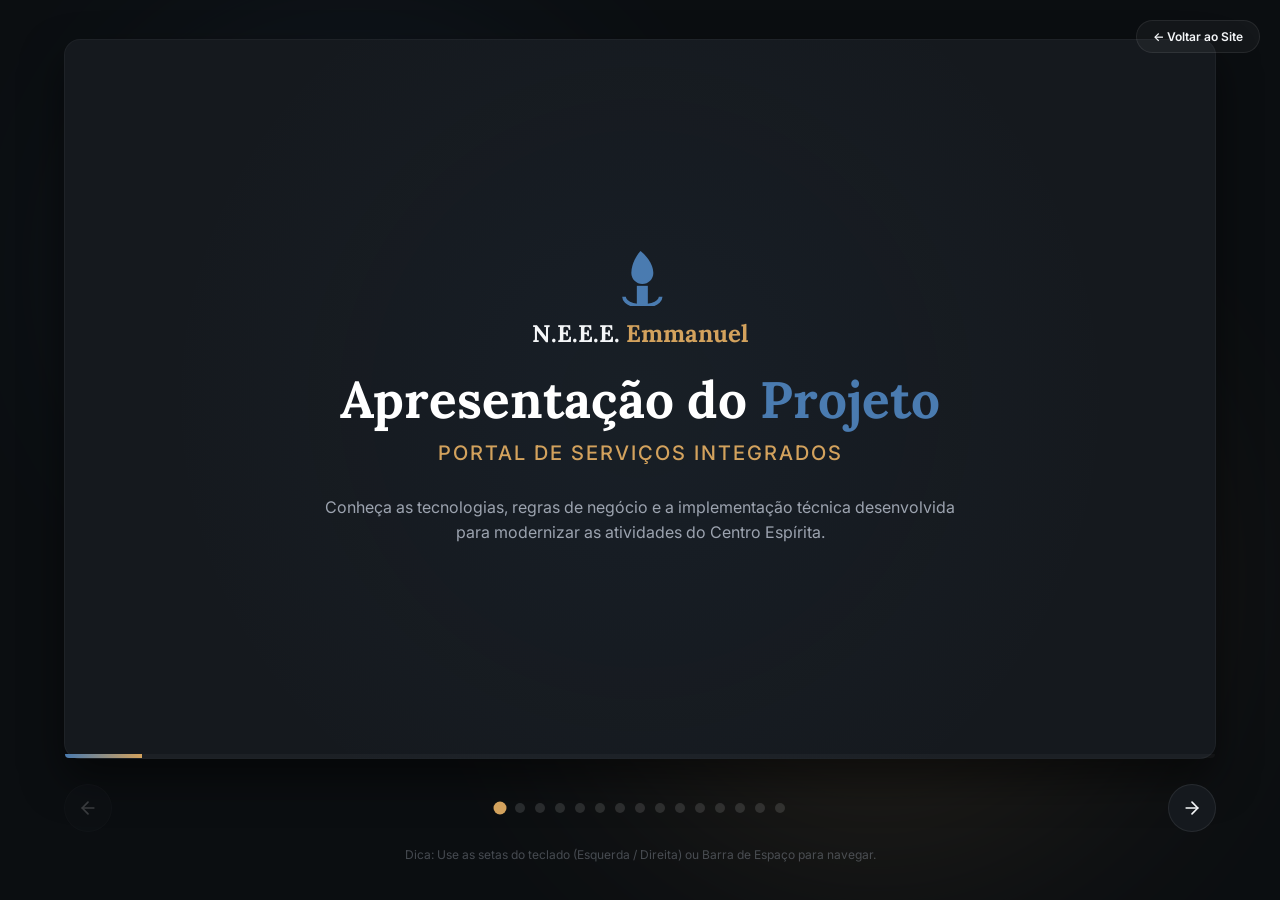
==== commit 108988e0: "feat: expand slides to 15 pages with voluntarism, dashboard, and roadmap" ====
--- a/slides.html
+++ b/slides.html
@@ -651,7 +651,7 @@
             </div>
             <div class="slide-footer">
                 <span>Projeto Portal de Serviços NEEE</span>
-                <span>Slide 2 de 12</span>
+                <span>Slide 2 de 15</span>
             </div>
             <div class="progress-container">
                 <div class="progress-bar"></div>
@@ -686,7 +686,7 @@
             </div>
             <div class="slide-footer">
                 <span>Projeto Portal de Serviços NEEE</span>
-                <span>Slide 3 de 12</span>
+                <span>Slide 3 de 15</span>
             </div>
             <div class="progress-container">
                 <div class="progress-bar"></div>
@@ -734,7 +734,7 @@
             </div>
             <div class="slide-footer">
                 <span>Projeto Portal de Serviços NEEE</span>
-                <span>Slide 4 de 12</span>
+                <span>Slide 4 de 15</span>
             </div>
             <div class="progress-container">
                 <div class="progress-bar"></div>
@@ -769,7 +769,7 @@
             </div>
             <div class="slide-footer">
                 <span>Projeto Portal de Serviços NEEE</span>
-                <span>Slide 5 de 12</span>
+                <span>Slide 5 de 15</span>
             </div>
             <div class="progress-container">
                 <div class="progress-bar"></div>
@@ -827,7 +827,7 @@
             </div>
             <div class="slide-footer">
                 <span>Projeto Portal de Serviços NEEE</span>
-                <span>Slide 6 de 12</span>
+                <span>Slide 6 de 15</span>
             </div>
             <div class="progress-container">
                 <div class="progress-bar"></div>
@@ -862,7 +862,7 @@
             </div>
             <div class="slide-footer">
                 <span>Projeto Portal de Serviços NEEE</span>
-                <span>Slide 7 de 12</span>
+                <span>Slide 7 de 15</span>
             </div>
             <div class="progress-container">
                 <div class="progress-bar"></div>
@@ -906,7 +906,7 @@
     <span class="kw">const</span> <span class="var">name</span> = <span class="var">document</span>.<span class="fn">getElementById</span>(<span class="str">"reserve-name"</span>).<span class="var">value</span>;
     <span class="kw">const</span> <span class="var">idx</span> = <span class="var">books</span>.<span class="fn">findIndex</span>(<span class="var">b</span> <span class="op">=&gt;</span> <span class="var">b</span>.<span class="var">id</span> === <span class="var">bookId</span>);
     
-    <span class="kw">if</span> (<span class="var">idx</span> !== -<span class="num">1</span> <span class="op">&amp;&amp;</span> <span class="var">books</span>[<span class="var">idx</span>].<span class="var">status</span> === <span class="str">"Disponível"</span>) {
+    if (<span class="var">idx</span> !== -<span class="num">1</span> <span class="op">&amp;&amp;</span> <span class="var">books</span>[<span class="var">idx</span>].<span class="var">status</span> === <span class="str">"Disponível"</span>) {
         <span class="var">books</span>[<span class="var">idx</span>].<span class="var">status</span> = <span class="str">"Reservado"</span>;
         <span class="var">reservas</span>.<span class="fn">push</span>({ id: <span class="typ">Date</span>.<span class="fn">now</span>(), <span class="var">bookId</span>, readerName: <span class="var">name</span> });
         <span class="fn">saveState</span>();
@@ -920,7 +920,7 @@
             </div>
             <div class="slide-footer">
                 <span>Projeto Portal de Serviços NEEE</span>
-                <span>Slide 8 de 12</span>
+                <span>Slide 8 de 15</span>
             </div>
             <div class="progress-container">
                 <div class="progress-bar"></div>
@@ -955,7 +955,7 @@
             </div>
             <div class="slide-footer">
                 <span>Projeto Portal de Serviços NEEE</span>
-                <span>Slide 9 de 12</span>
+                <span>Slide 9 de 15</span>
             </div>
             <div class="progress-container">
                 <div class="progress-bar"></div>
@@ -1013,7 +1013,7 @@
             </div>
             <div class="slide-footer">
                 <span>Projeto Portal de Serviços NEEE</span>
-                <span>Slide 10 de 12</span>
+                <span>Slide 10 de 15</span>
             </div>
             <div class="progress-container">
                 <div class="progress-bar"></div>
@@ -1030,7 +1030,121 @@
                     </svg>
                     <span class="logo-text">PORTAL <span>Emmanuel</span></span>
                 </div>
-                <span class="slide-tag">10 / Persistência</span>
+                <span class="slide-tag">10 / Voluntariado</span>
+            </div>
+            <div class="slide-body">
+                <div class="slide-grid-2">
+                    <div>
+                        <h2>Candidatura a <span>Voluntário</span></h2>
+                        <p>O apoio às ações sociais depende de voluntários. A escala é gerida de forma reativa a partir de formulários de intenção segmentados.</p>
+                        <ul class="slide-list" style="font-size: 0.85rem;">
+                            <li>Registro com prevenção de refresh nativo.</li>
+                            <li>Definição reativa de áreas (Bazar, Cantina, Biblioteca).</li>
+                            <li>Lista dinâmica com opção de exclusão imediata.</li>
+                        </ul>
+                    </div>
+                    <div class="terminal-window">
+                        <div class="terminal-header">
+                            <div class="terminal-dot dot-red"></div>
+                            <div class="terminal-dot dot-yellow"></div>
+                            <div class="terminal-dot dot-green"></div>
+                            <span class="terminal-title">portal.js &gt; voluntariado</span>
+                        </div>
+                        <div class="terminal-body code-container">
+                            <pre class="code-snippet"><code><span class="var">formVoluntariado</span>.<span class="fn">addEventListener</span>(<span class="str">"submit"</span>, <span class="kw">function</span>(<span class="var">e</span>) {
+    <span class="var">e</span>.<span class="fn">preventDefault</span>();
+    <span class="kw">const</span> <span class="var">name</span> = <span class="var">document</span>.<span class="fn">getElementById</span>(<span class="str">"v-name"</span>).<span class="var">value</span>;
+    <span class="kw">const</span> <span class="var">role</span> = <span class="var">document</span>.<span class="fn">getElementById</span>(<span class="str">"v-role"</span>).<span class="var">value</span>;
+    <span class="var">voluntarios</span>.<span class="fn">push</span>({
+        id: <span class="typ">Date</span>.<span class="fn">now</span>(),
+        name: <span class="var">name</span>,
+        role: <span class="var">role</span>
+    });
+    <span class="fn">saveState</span>();
+    <span class="var">formVoluntariado</span>.<span class="fn">reset</span>();
+    <span class="fn">renderVoluntarios</span>();
+});</code></pre>
+                        </div>
+                    </div>
+                </div>
+            </div>
+            <div class="slide-footer">
+                <span>Projeto Portal de Serviços NEEE</span>
+                <span>Slide 11 de 15</span>
+            </div>
+            <div class="progress-container">
+                <div class="progress-bar"></div>
+            </div>
+        </div>
+
+        <div class="slide">
+            <div class="slide-header">
+                <div class="slide-logo">
+                    <svg width="20" height="20" viewBox="0 0 24 30" fill="none" xmlns="http://www.w3.org/2000/svg">
+                        <path d="M12 0C12 0 7 5.37258 7 12C7 15.3137 9.68629 18 13 18C16.3137 18 19 15.3137 19 12C19 5.37258 12 0 12 0Z" fill="var(--primary-color)" />
+                        <rect x="10" y="19" width="6" height="11" fill="var(--primary-color)" />
+                        <path d="M3 25C3 25 3 30 13 30C23 30 23 25 23 25" stroke="var(--primary-color)" stroke-width="2" />
+                    </svg>
+                    <span class="logo-text">PORTAL <span>Emmanuel</span></span>
+                </div>
+                <span class="slide-tag">11 / Indicadores</span>
+            </div>
+            <div class="slide-body">
+                <div class="slide-grid-2">
+                    <div>
+                        <h2>Painel Geral de <span>Controle</span></h2>
+                        <p>O painel inicial consolida os indicadores dos serviços integrados, gerando contadores dinâmicos a partir do estado atual da aplicação.</p>
+                        <ul class="slide-list" style="font-size: 0.85rem;">
+                            <li>Sincronização dinâmica após qualquer salvamento.</li>
+                            <li>Uso do método `reduce` para acumular a quantidade de estoque.</li>
+                            <li>Atualização reativa dos elementos HTML do DOM.</li>
+                        </ul>
+                    </div>
+                    <div class="terminal-window">
+                        <div class="terminal-header">
+                            <div class="terminal-dot dot-red"></div>
+                            <div class="terminal-dot dot-yellow"></div>
+                            <div class="terminal-dot dot-green"></div>
+                            <span class="terminal-title">portal.js &gt; updateStats()</span>
+                        </div>
+                        <div class="terminal-body code-container">
+                            <pre class="code-snippet"><code><span class="kw">function</span> <span class="fn">updateStats</span>() {
+    <span class="kw">const</span> <span class="var">bkEl</span> = <span class="var">document</span>.<span class="fn">getElementById</span>(<span class="str">"count-books"</span>);
+    <span class="kw">const</span> <span class="var">itEl</span> = <span class="var">document</span>.<span class="fn">getElementById</span>(<span class="str">"count-items"</span>);
+    <span class="kw">const</span> <span class="var">vEl</span> = <span class="var">document</span>.<span class="fn">getElementById</span>(<span class="str">"count-volunteers"</span>);
+
+    <span class="kw">if</span> (<span class="var">bkEl</span>) <span class="var">bkEl</span>.<span class="var">textContent</span> = <span class="var">books</span>.<span class="var">length</span>;
+    <span class="kw">if</span> (<span class="var">itEl</span>) {
+        <span class="var">itEl</span>.<span class="var">textContent</span> = <span class="var">products</span>.<span class="fn">reduce</span>(
+            (<span class="var">acc</span>, <span class="var">p</span>) <span class="op">=&gt;</span> <span class="var">acc</span> + <span class="var">p</span>.<span class="var">stock</span>, <span class="num">0</span>
+        );
+    }
+    <span class="kw">if</span> (<span class="var">vEl</span>) <span class="var">vEl</span>.<span class="var">textContent</span> = <span class="var">voluntarios</span>.<span class="var">length</span>;
+}</code></pre>
+                        </div>
+                    </div>
+                </div>
+            </div>
+            <div class="slide-footer">
+                <span>Projeto Portal de Serviços NEEE</span>
+                <span>Slide 12 de 15</span>
+            </div>
+            <div class="progress-container">
+                <div class="progress-bar"></div>
+            </div>
+        </div>
+
+        <div class="slide">
+            <div class="slide-header">
+                <div class="slide-logo">
+                    <svg width="20" height="20" viewBox="0 0 24 30" fill="none" xmlns="http://www.w3.org/2000/svg">
+                        <path d="M12 0C12 0 7 5.37258 7 12C7 15.3137 9.68629 18 13 18C16.3137 18 19 15.3137 19 12C19 5.37258 12 0 12 0Z" fill="var(--primary-color)" />
+                        <rect x="10" y="19" width="6" height="11" fill="var(--primary-color)" />
+                        <path d="M3 25C3 25 3 30 13 30C23 30 23 25 23 25" stroke="var(--primary-color)" stroke-width="2" />
+                    </svg>
+                    <span class="logo-text">PORTAL <span>Emmanuel</span></span>
+                </div>
+                <span class="slide-tag">12 / Persistência</span>
             </div>
             <div class="slide-body">
                 <div class="slide-grid-2">
@@ -1068,7 +1182,7 @@
             </div>
             <div class="slide-footer">
                 <span>Projeto Portal de Serviços NEEE</span>
-                <span>Slide 11 de 12</span>
+                <span>Slide 13 de 15</span>
             </div>
             <div class="progress-container">
                 <div class="progress-bar"></div>
@@ -1085,7 +1199,7 @@
                     </svg>
                     <span class="logo-text">PORTAL <span>Emmanuel</span></span>
                 </div>
-                <span class="slide-tag">11 / Interfaces</span>
+                <span class="slide-tag">13 / Interfaces</span>
             </div>
             <div class="slide-body">
                 <div class="slide-grid-2">
@@ -1125,16 +1239,60 @@
             </div>
             <div class="slide-footer">
                 <span>Projeto Portal de Serviços NEEE</span>
-                <span>Slide 12 de 12</span>
+                <span>Slide 14 de 15</span>
             </div>
             <div class="progress-container">
                 <div class="progress-bar"></div>
             </div>
         </div>
 
+        <div class="slide">
+            <div class="slide-header">
+                <div class="slide-logo">
+                    <svg width="20" height="20" viewBox="0 0 24 30" fill="none" xmlns="http://www.w3.org/2000/svg">
+                        <path d="M12 0C12 0 7 5.37258 7 12C7 15.3137 9.68629 18 13 18C16.3137 18 19 15.3137 19 12C19 5.37258 12 0 12 0Z" fill="var(--primary-color)" />
+                        <rect x="10" y="19" width="6" height="11" fill="var(--primary-color)" />
+                        <path d="M3 25C3 25 3 30 13 30C23 30 23 25 23 25" stroke="var(--primary-color)" stroke-width="2" />
+                    </svg>
+                    <span class="logo-text">PORTAL <span>Emmanuel</span></span>
+                </div>
+                <span class="slide-tag">14 / Roadmap</span>
+            </div>
+            <div class="slide-body" style="text-align: center; align-items: center;">
+                <h2>Próximos Passos & <span>Evolução</span></h2>
+                <p style="margin: 0 auto 20px auto; max-width: 750px;">O portal estático valida com excelência as dinâmicas de atendimento e bazares. A evolução futura prevê as seguintes metas:</p>
+                <div class="slide-grid-3" style="width: 100%;">
+                    <div class="slide-card" style="text-align: center; align-items: center;">
+                        <div class="card-icon" style="font-size: 2.2rem; margin-bottom: 5px;">🔑</div>
+                        <h4>Autenticação de Usuários</h4>
+                        <p>Controle de perfis distintos para leitores comuns, administradores de estoque e conselheiros de acolhimento.</p>
+                    </div>
+                    <div class="slide-card" style="text-align: center; align-items: center;">
+                        <div class="card-icon" style="font-size: 2.2rem; margin-bottom: 5px;">☁️</div>
+                        <h4>Integração Cloud</h4>
+                        <p>Substituição do localStorage por um banco de dados real em nuvem (ex: Firebase ou Node/MongoDB) para sincronia coletiva.</p>
+                    </div>
+                    <div class="slide-card" style="text-align: center; align-items: center;">
+                        <div class="card-icon" style="font-size: 2.2rem; margin-bottom: 5px;">💳</div>
+                        <h4>Gateway de Pagamentos</h4>
+                        <p>Integração de PIX ou cartão de crédito para a venda real de produtos do Breshopping.</p>
+                    </div>
+                </div>
+                <h4 style="margin-top: 20px; font-size: 1.2rem; color: #FFFFFF; font-family: var(--font-title);">
+                    Obrigado!
+                </h4>
+            </div>
+            <div class="slide-footer">
+                <span>Projeto Portal de Serviços NEEE</span>
+                <span>Slide 15 de 15</span>
+            </div>
+            <div class="progress-container">
+                <div class="progress-bar"></div>
+            </div>
+        </div>
+
     </div>
-
-    <div class="controls">
+<div class="controls">
         <button class="btn-nav" id="btn-prev" disabled aria-label="Slide anterior">
             <svg width="20" height="20" viewBox="0 0 24 24" fill="none" stroke="currentColor" stroke-width="2"
                 stroke-linecap="round" stroke-linejoin="round">
